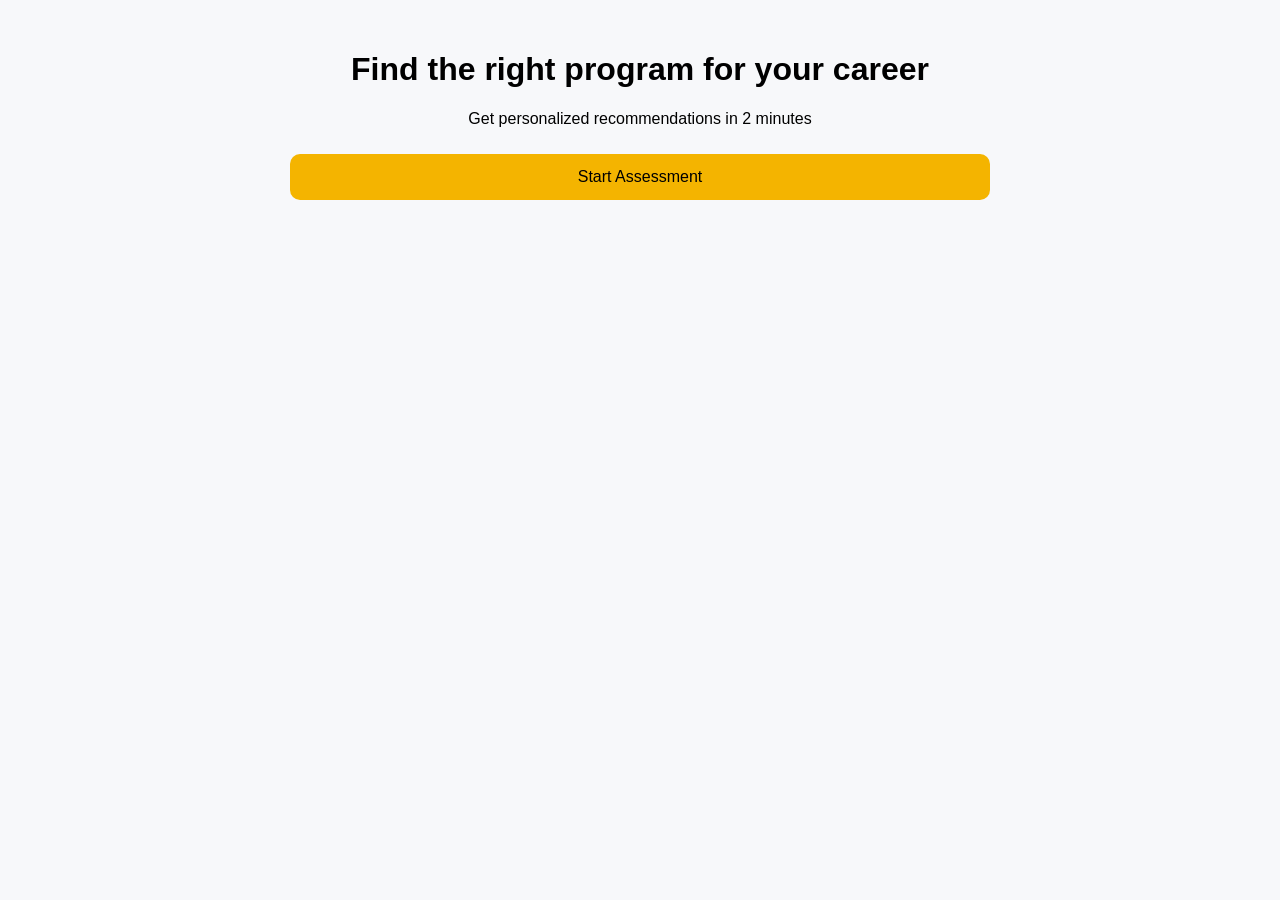
==== index.html @ 9a7ebab0 "Rename Index.HTML to index.html" ====
<!DOCTYPE html>
<html lang="en">
<head>
<meta charset="UTF-8">
<meta name="viewport" content="width=device-width, initial-scale=1.0">
<title>Career Program Recommender</title>

<style>
body { font-family: Arial; margin:0; background:#f7f8fa; }
.container { max-width:700px; margin:auto; padding:30px; }

h1,h2 { text-align:center; }

button {
    width:100%;
    padding:14px;
    margin:10px 0;
    border:none;
    border-radius:10px;
    background:#F4B400;
    cursor:pointer;
    font-size:16px;
}

input {
    width:100%;
    padding:12px;
    margin:8px 0;
    border-radius:8px;
    border:1px solid #ccc;
}

.card {
    background:white;
    padding:20px;
    margin-top:20px;
    border-radius:12px;
}

.hidden { display:none; }

.progress { height:6px; background:#ddd; margin-bottom:20px; }
.bar { height:6px; background:#F4B400; width:0%; }

.tag {
    display:inline-block;
    padding:6px 10px;
    background:#eee;
    border-radius:20px;
    margin:5px;
    font-size:12px;
}
</style>
</head>

<body>

<div class="container">

<!-- LANDING -->
<div id="landing">
<h1>Find the right program for your career</h1>
<p style="text-align:center;">Get personalized recommendations in 2 minutes</p>
<button onclick="start()">Start Assessment</button>
</div>

<!-- QUIZ -->
<div id="quiz" class="hidden">
<div class="progress"><div id="bar" class="bar"></div></div>
<h2 id="question"></h2>
<div id="options"></div>
</div>

<!-- LEAD FORM -->
<div id="lead" class="hidden">
<h2>Get Your Personalized Results</h2>
<input id="name" placeholder="Your Name">
<input id="email" placeholder="Email">
<input id="phone" placeholder="Phone">
<button onclick="showResult()">Show My Recommendations</button>
</div>

<!-- RESULT -->
<div id="result" class="hidden">
<h1>Your Career Roadmap</h1>
<div id="profile"></div>
<div id="output"></div>
</div>

</div>

<script>

const questions = [
{key:"exp", q:"Your experience?", opts:["0-3","3-7","7-12","12+"]},
{key:"role", q:"Your current role?", opts:["Individual","Manager","Senior Manager","Director+"]},
{key:"goal", q:"What do you want next?", opts:["Promotion","Switch","Leadership","AI Skills"]},
{key:"function", q:"Your background?", opts:["Finance","Tech","Marketing","Operations"]},
{key:"ai", q:"AI/Data exposure?", opts:["None","Basic","Intermediate","Advanced"]},
{key:"block", q:"Your biggest blocker?", opts:["Stuck","No leadership","Low salary","No skills","Confused"]}
];

let answers = {};
let current = 0;

function start(){
document.getElementById("landing").classList.add("hidden");
document.getElementById("quiz").classList.remove("hidden");
loadQuestion();
}

function loadQuestion(){
let q = questions[current];
document.getElementById("question").innerText = q.q;

let html="";
q.opts.forEach(opt=>{
html += `<button onclick="selectAnswer('${opt}')">${opt}</button>`;
});

document.getElementById("options").innerHTML = html;
document.getElementById("bar").style.width = ((current+1)/questions.length*100)+"%";
}

function selectAnswer(val){
answers[questions[current].key] = val;
current++;

if(current < questions.length){
loadQuestion();
} else {
document.getElementById("quiz").classList.add("hidden");
document.getElementById("lead").classList.remove("hidden");
}
}

function showResult(){

document.getElementById("lead").classList.add("hidden");
document.getElementById("result").classList.remove("hidden");

// PROFILE SUMMARY
document.getElementById("profile").innerHTML = `
<div>
<span class="tag">${answers.exp} yrs</span>
<span class="tag">${answers.function}</span>
<span class="tag">${answers.goal}</span>
</div>
`;

let programs = [];

// SCORING ENGINE

function addProgram(name, score, why, gain){
programs.push({name, score, why, gain});
}

if(answers.goal === "Leadership"){
addProgram("AI-Augmented Leadership", 90,
"You are moving into leadership roles and need AI-driven decision-making skills.",
["Leadership roles","AI strategy","CXO readiness"]);
}

if(answers.goal === "Promotion"){
addProgram("Business Analytics & AI", 85,
"You need stronger data-driven skills to accelerate your growth.",
["Analytics skills","Better decisions","Career growth"]);
}

if(answers.goal === "Switch"){
addProgram("Product Management", 88,
"You want to switch careers and product roles offer strong growth.",
["Career switch","Product skills","High growth"]);
}

if(answers.function === "Finance"){
addProgram("Finance Leadership with AI", 87,
"Combining finance with AI will unlock strategic roles.",
["Strategic finance","AI skills","Leadership"]);
}

if(answers.block === "Confused"){
addProgram("General Management", 80,
"You need broader business clarity before making your next move.",
["Business clarity","Leadership","Direction"]);
}

// DEFAULT PROGRAMS

addProgram("AI for Business Strategy", 75,
"AI strategy is becoming essential across all industries.",
["Strategic thinking","AI adoption","Leadership"]);

addProgram("Strategic Project Management", 70,
"Managing complex projects is key for career growth.",
["Project leadership","Risk management","Execution"]);

// SORT & PICK TOP 3
programs.sort((a,b)=>b.score-a.score);
programs = programs.slice(0,3);

// OUTPUT

let html="";
programs.forEach(p=>{
html += `
<div class="card">
<h3>${p.name}</h3>
<p><b>Why this fits you:</b> ${p.why}</p>
<p><b>What you gain:</b></p>
<ul>
${p.gain.map(g=>`<li>${g}</li>`).join("")}
</ul>
</div>
`;
});

document.getElementById("output").innerHTML = html;

// 👉 LOG LEAD (for now console)
console.log("Lead:", {
name:document.getElementById("name").value,
email:document.getElementById("email").value,
phone:document.getElementById("phone").value,
answers:answers,
recommendations:programs
});

}

</script>

</body>
</html>
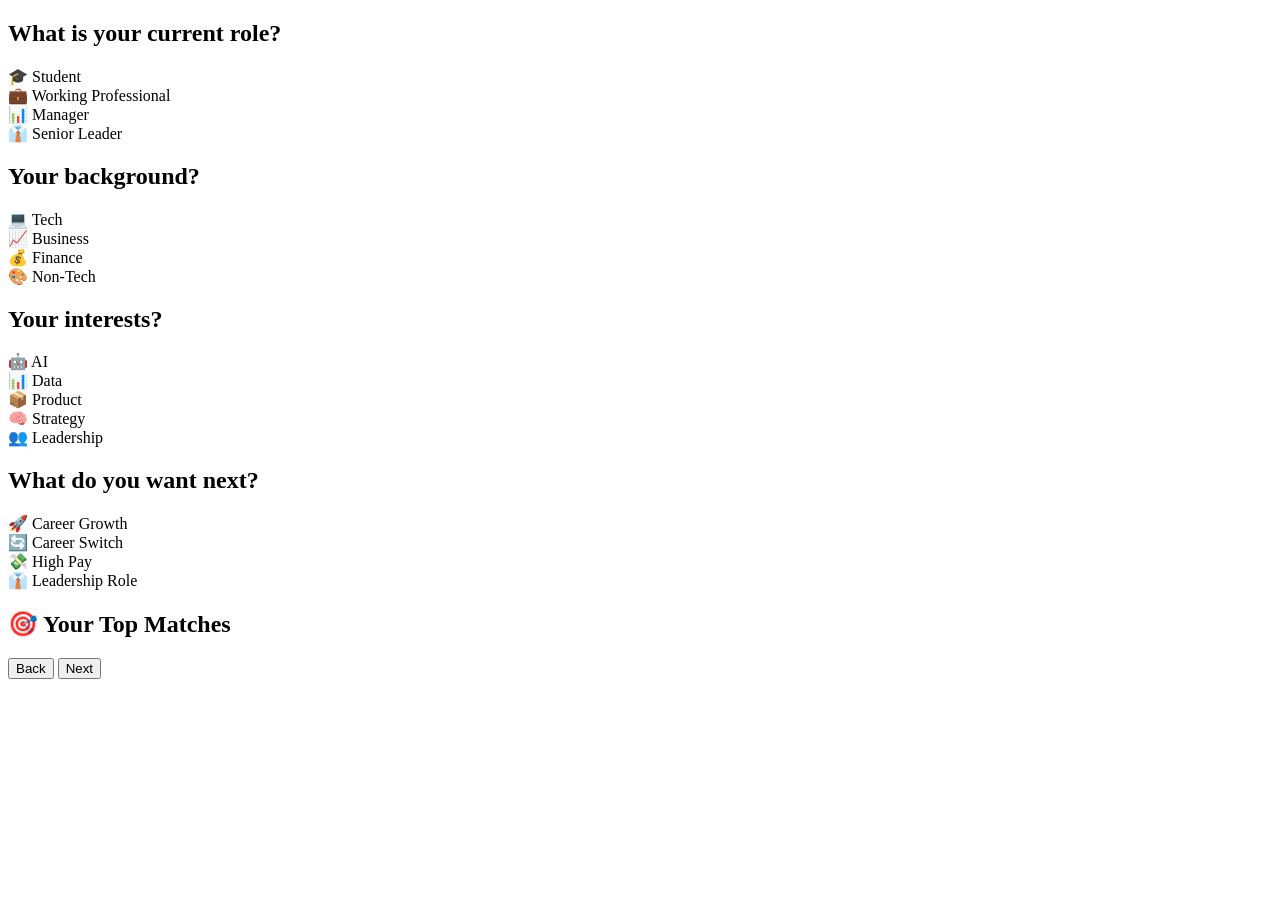
==== commit a7cffe54: "Update index.html" ====
--- a/index.html
+++ b/index.html
@@ -1,235 +1,83 @@
 <!DOCTYPE html>
 <html lang="en">
 <head>
-<meta charset="UTF-8">
-<meta name="viewport" content="width=device-width, initial-scale=1.0">
-<title>Career Program Recommender</title>
-
-<style>
-body { font-family: Arial; margin:0; background:#f7f8fa; }
-.container { max-width:700px; margin:auto; padding:30px; }
-
-h1,h2 { text-align:center; }
-
-button {
-    width:100%;
-    padding:14px;
-    margin:10px 0;
-    border:none;
-    border-radius:10px;
-    background:#F4B400;
-    cursor:pointer;
-    font-size:16px;
-}
-
-input {
-    width:100%;
-    padding:12px;
-    margin:8px 0;
-    border-radius:8px;
-    border:1px solid #ccc;
-}
-
-.card {
-    background:white;
-    padding:20px;
-    margin-top:20px;
-    border-radius:12px;
-}
-
-.hidden { display:none; }
-
-.progress { height:6px; background:#ddd; margin-bottom:20px; }
-.bar { height:6px; background:#F4B400; width:0%; }
-
-.tag {
-    display:inline-block;
-    padding:6px 10px;
-    background:#eee;
-    border-radius:20px;
-    margin:5px;
-    font-size:12px;
-}
-</style>
+  <meta charset="UTF-8">
+  <title>Career Path Recommender</title>
+  <link rel="stylesheet" href="style.css">
 </head>
-
 <body>
 
 <div class="container">
 
-<!-- LANDING -->
-<div id="landing">
-<h1>Find the right program for your career</h1>
-<p style="text-align:center;">Get personalized recommendations in 2 minutes</p>
-<button onclick="start()">Start Assessment</button>
-</div>
+  <!-- Progress -->
+  <div class="progress-bar">
+    <div id="progress"></div>
+  </div>
 
-<!-- QUIZ -->
-<div id="quiz" class="hidden">
-<div class="progress"><div id="bar" class="bar"></div></div>
-<h2 id="question"></h2>
-<div id="options"></div>
-</div>
+  <!-- Step Container -->
+  <div id="app">
 
-<!-- LEAD FORM -->
-<div id="lead" class="hidden">
-<h2>Get Your Personalized Results</h2>
-<input id="name" placeholder="Your Name">
-<input id="email" placeholder="Email">
-<input id="phone" placeholder="Phone">
-<button onclick="showResult()">Show My Recommendations</button>
-</div>
+    <!-- Step 1 -->
+    <div class="step active">
+      <h2>What is your current role?</h2>
+      <div class="grid">
+        <div class="card" onclick="select(this,'student')">🎓 Student</div>
+        <div class="card" onclick="select(this,'working')">💼 Working Professional</div>
+        <div class="card" onclick="select(this,'manager')">📊 Manager</div>
+        <div class="card" onclick="select(this,'leader')">👔 Senior Leader</div>
+      </div>
+    </div>
 
-<!-- RESULT -->
-<div id="result" class="hidden">
-<h1>Your Career Roadmap</h1>
-<div id="profile"></div>
-<div id="output"></div>
-</div>
+    <!-- Step 2 -->
+    <div class="step">
+      <h2>Your background?</h2>
+      <div class="grid">
+        <div class="card" onclick="select(this,'tech')">💻 Tech</div>
+        <div class="card" onclick="select(this,'business')">📈 Business</div>
+        <div class="card" onclick="select(this,'finance')">💰 Finance</div>
+        <div class="card" onclick="select(this,'nontech')">🎨 Non-Tech</div>
+      </div>
+    </div>
+
+    <!-- Step 3 -->
+    <div class="step">
+      <h2>Your interests?</h2>
+      <div class="grid">
+        <div class="card" onclick="select(this,'ai')">🤖 AI</div>
+        <div class="card" onclick="select(this,'data')">📊 Data</div>
+        <div class="card" onclick="select(this,'product')">📦 Product</div>
+        <div class="card" onclick="select(this,'strategy')">🧠 Strategy</div>
+        <div class="card" onclick="select(this,'leadership')">👥 Leadership</div>
+      </div>
+    </div>
+
+    <!-- Step 4 -->
+    <div class="step">
+      <h2>What do you want next?</h2>
+      <div class="grid">
+        <div class="card" onclick="select(this,'growth')">🚀 Career Growth</div>
+        <div class="card" onclick="select(this,'switch')">🔄 Career Switch</div>
+        <div class="card" onclick="select(this,'highpay')">💸 High Pay</div>
+        <div class="card" onclick="select(this,'lead')">👔 Leadership Role</div>
+      </div>
+    </div>
+
+    <!-- Result -->
+    <div class="step" id="resultStep">
+      <h2>🎯 Your Top Matches</h2>
+      <div id="results"></div>
+    </div>
+
+  </div>
+
+  <!-- Navigation -->
+  <div class="nav">
+    <button onclick="prevStep()">Back</button>
+    <button onclick="nextStep()">Next</button>
+  </div>
 
 </div>
 
-<script>
-
-const questions = [
-{key:"exp", q:"Your experience?", opts:["0-3","3-7","7-12","12+"]},
-{key:"role", q:"Your current role?", opts:["Individual","Manager","Senior Manager","Director+"]},
-{key:"goal", q:"What do you want next?", opts:["Promotion","Switch","Leadership","AI Skills"]},
-{key:"function", q:"Your background?", opts:["Finance","Tech","Marketing","Operations"]},
-{key:"ai", q:"AI/Data exposure?", opts:["None","Basic","Intermediate","Advanced"]},
-{key:"block", q:"Your biggest blocker?", opts:["Stuck","No leadership","Low salary","No skills","Confused"]}
-];
-
-let answers = {};
-let current = 0;
-
-function start(){
-document.getElementById("landing").classList.add("hidden");
-document.getElementById("quiz").classList.remove("hidden");
-loadQuestion();
-}
-
-function loadQuestion(){
-let q = questions[current];
-document.getElementById("question").innerText = q.q;
-
-let html="";
-q.opts.forEach(opt=>{
-html += `<button onclick="selectAnswer('${opt}')">${opt}</button>`;
-});
-
-document.getElementById("options").innerHTML = html;
-document.getElementById("bar").style.width = ((current+1)/questions.length*100)+"%";
-}
-
-function selectAnswer(val){
-answers[questions[current].key] = val;
-current++;
-
-if(current < questions.length){
-loadQuestion();
-} else {
-document.getElementById("quiz").classList.add("hidden");
-document.getElementById("lead").classList.remove("hidden");
-}
-}
-
-function showResult(){
-
-document.getElementById("lead").classList.add("hidden");
-document.getElementById("result").classList.remove("hidden");
-
-// PROFILE SUMMARY
-document.getElementById("profile").innerHTML = `
-<div>
-<span class="tag">${answers.exp} yrs</span>
-<span class="tag">${answers.function}</span>
-<span class="tag">${answers.goal}</span>
-</div>
-`;
-
-let programs = [];
-
-// SCORING ENGINE
-
-function addProgram(name, score, why, gain){
-programs.push({name, score, why, gain});
-}
-
-if(answers.goal === "Leadership"){
-addProgram("AI-Augmented Leadership", 90,
-"You are moving into leadership roles and need AI-driven decision-making skills.",
-["Leadership roles","AI strategy","CXO readiness"]);
-}
-
-if(answers.goal === "Promotion"){
-addProgram("Business Analytics & AI", 85,
-"You need stronger data-driven skills to accelerate your growth.",
-["Analytics skills","Better decisions","Career growth"]);
-}
-
-if(answers.goal === "Switch"){
-addProgram("Product Management", 88,
-"You want to switch careers and product roles offer strong growth.",
-["Career switch","Product skills","High growth"]);
-}
-
-if(answers.function === "Finance"){
-addProgram("Finance Leadership with AI", 87,
-"Combining finance with AI will unlock strategic roles.",
-["Strategic finance","AI skills","Leadership"]);
-}
-
-if(answers.block === "Confused"){
-addProgram("General Management", 80,
-"You need broader business clarity before making your next move.",
-["Business clarity","Leadership","Direction"]);
-}
-
-// DEFAULT PROGRAMS
-
-addProgram("AI for Business Strategy", 75,
-"AI strategy is becoming essential across all industries.",
-["Strategic thinking","AI adoption","Leadership"]);
-
-addProgram("Strategic Project Management", 70,
-"Managing complex projects is key for career growth.",
-["Project leadership","Risk management","Execution"]);
-
-// SORT & PICK TOP 3
-programs.sort((a,b)=>b.score-a.score);
-programs = programs.slice(0,3);
-
-// OUTPUT
-
-let html="";
-programs.forEach(p=>{
-html += `
-<div class="card">
-<h3>${p.name}</h3>
-<p><b>Why this fits you:</b> ${p.why}</p>
-<p><b>What you gain:</b></p>
-<ul>
-${p.gain.map(g=>`<li>${g}</li>`).join("")}
-</ul>
-</div>
-`;
-});
-
-document.getElementById("output").innerHTML = html;
-
-// 👉 LOG LEAD (for now console)
-console.log("Lead:", {
-name:document.getElementById("name").value,
-email:document.getElementById("email").value,
-phone:document.getElementById("phone").value,
-answers:answers,
-recommendations:programs
-});
-
-}
-
-</script>
-
+<script src="script.js"></script>
 </body>
 </html>
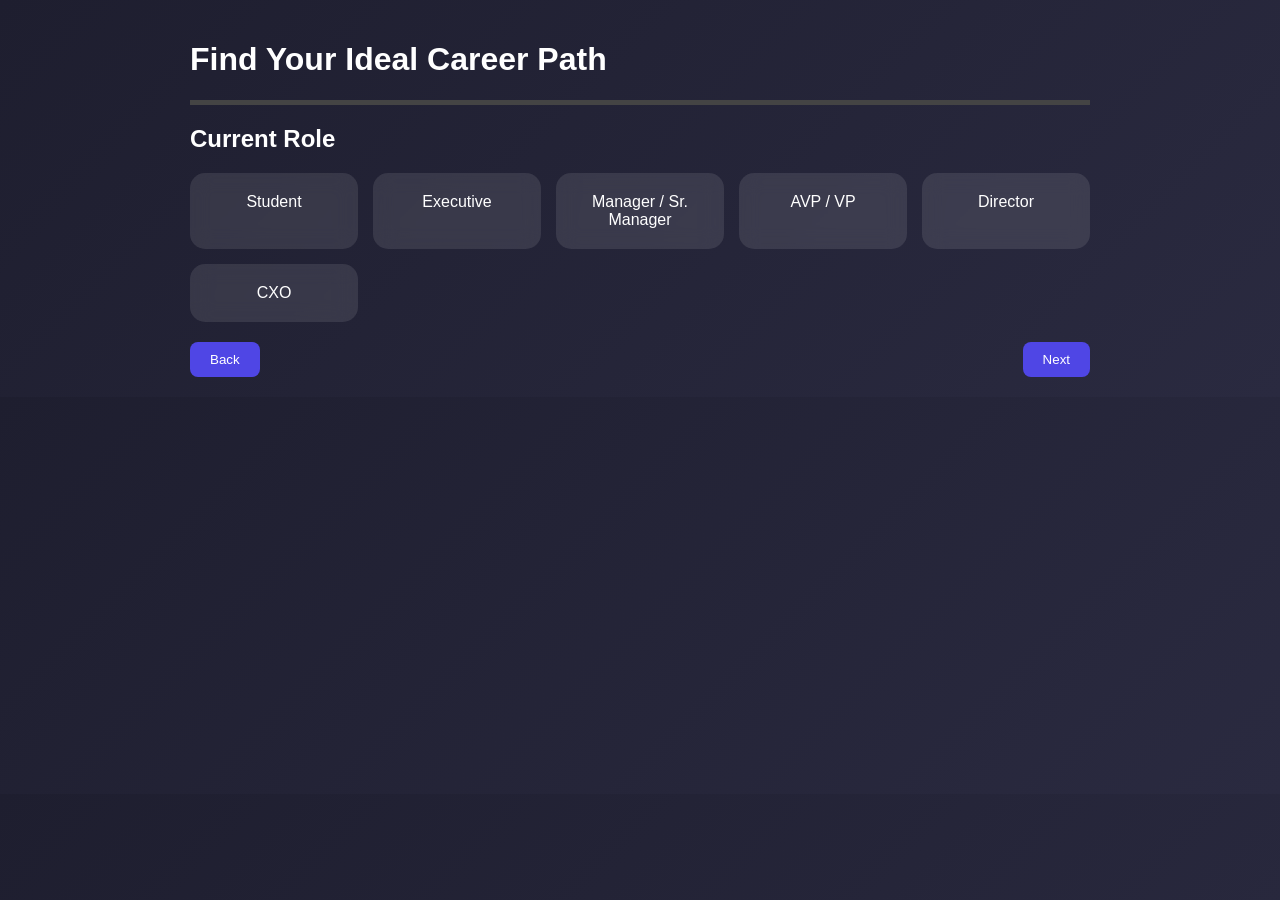
==== commit a00e1963: "Update index.html" ====
--- a/index.html
+++ b/index.html
@@ -1,80 +1,104 @@
 <!DOCTYPE html>
 <html lang="en">
 <head>
-  <meta charset="UTF-8">
-  <title>Career Path Recommender</title>
-  <link rel="stylesheet" href="style.css">
+<meta charset="UTF-8">
+<title>Career Path Recommender</title>
+<link rel="stylesheet" href="style.css">
 </head>
+
 <body>
 
 <div class="container">
 
-  <!-- Progress -->
-  <div class="progress-bar">
-    <div id="progress"></div>
-  </div>
+<h1>Find Your Ideal Career Path</h1>
 
-  <!-- Step Container -->
-  <div id="app">
+<div class="progress-bar"><div id="progress"></div></div>
 
-    <!-- Step 1 -->
-    <div class="step active">
-      <h2>What is your current role?</h2>
-      <div class="grid">
-        <div class="card" onclick="select(this,'student')">🎓 Student</div>
-        <div class="card" onclick="select(this,'working')">💼 Working Professional</div>
-        <div class="card" onclick="select(this,'manager')">📊 Manager</div>
-        <div class="card" onclick="select(this,'leader')">👔 Senior Leader</div>
-      </div>
-    </div>
+<div id="app">
 
-    <!-- Step 2 -->
-    <div class="step">
-      <h2>Your background?</h2>
-      <div class="grid">
-        <div class="card" onclick="select(this,'tech')">💻 Tech</div>
-        <div class="card" onclick="select(this,'business')">📈 Business</div>
-        <div class="card" onclick="select(this,'finance')">💰 Finance</div>
-        <div class="card" onclick="select(this,'nontech')">🎨 Non-Tech</div>
-      </div>
-    </div>
+<!-- STEP 1 -->
+<div class="step active">
+<h2>Current Role</h2>
+<div class="grid">
+<div class="card" onclick="select(this,'student')">Student</div>
+<div class="card" onclick="select(this,'executive')">Executive</div>
+<div class="card" onclick="select(this,'manager')">Manager / Sr. Manager</div>
+<div class="card" onclick="select(this,'vp')">AVP / VP</div>
+<div class="card" onclick="select(this,'director')">Director</div>
+<div class="card" onclick="select(this,'cxo')">CXO</div>
+</div>
+</div>
 
-    <!-- Step 3 -->
-    <div class="step">
-      <h2>Your interests?</h2>
-      <div class="grid">
-        <div class="card" onclick="select(this,'ai')">🤖 AI</div>
-        <div class="card" onclick="select(this,'data')">📊 Data</div>
-        <div class="card" onclick="select(this,'product')">📦 Product</div>
-        <div class="card" onclick="select(this,'strategy')">🧠 Strategy</div>
-        <div class="card" onclick="select(this,'leadership')">👥 Leadership</div>
-      </div>
-    </div>
+<!-- STEP 2 -->
+<div class="step">
+<h2>Background</h2>
+<div class="grid">
+<div class="card" onclick="select(this,'tech')">Tech</div>
+<div class="card" onclick="select(this,'nontech')">Non-Tech</div>
+<div class="card" onclick="select(this,'hr')">HR</div>
+<div class="card" onclick="select(this,'finance')">Finance</div>
+<div class="card" onclick="select(this,'marketing')">Marketing</div>
+<div class="card" onclick="select(this,'operations')">Operations</div>
+<div class="card" onclick="select(this,'sales')">Sales</div>
+<div class="card" onclick="select(this,'other')">Others</div>
+</div>
+</div>
 
-    <!-- Step 4 -->
-    <div class="step">
-      <h2>What do you want next?</h2>
-      <div class="grid">
-        <div class="card" onclick="select(this,'growth')">🚀 Career Growth</div>
-        <div class="card" onclick="select(this,'switch')">🔄 Career Switch</div>
-        <div class="card" onclick="select(this,'highpay')">💸 High Pay</div>
-        <div class="card" onclick="select(this,'lead')">👔 Leadership Role</div>
-      </div>
-    </div>
+<!-- STEP 3 -->
+<div class="step">
+<h2>Experience</h2>
+<div class="grid">
+<div class="card" onclick="select(this,'0')">0</div>
+<div class="card" onclick="select(this,'1-2')">1–2</div>
+<div class="card" onclick="select(this,'3-5')">3–5</div>
+<div class="card" onclick="select(this,'5-7')">5–7</div>
+<div class="card" onclick="select(this,'8-10')">8–10</div>
+<div class="card" onclick="select(this,'10-12')">10–12</div>
+<div class="card" onclick="select(this,'13-15')">13–15</div>
+<div class="card" onclick="select(this,'15+')">15+</div>
+</div>
+</div>
 
-    <!-- Result -->
-    <div class="step" id="resultStep">
-      <h2>🎯 Your Top Matches</h2>
-      <div id="results"></div>
-    </div>
+<!-- STEP 4 -->
+<div class="step">
+<h2>Interests</h2>
+<div class="grid">
+<div class="card" onclick="select(this,'ai')">AI</div>
+<div class="card" onclick="select(this,'strategy')">Business Strategy</div>
+<div class="card" onclick="select(this,'ic')">IC Design</div>
+<div class="card" onclick="select(this,'finance_int')">Finance</div>
+<div class="card" onclick="select(this,'cxo_int')">Leadership/CXO</div>
+<div class="card" onclick="select(this,'product_dev')">Product Development</div>
+<div class="card" onclick="select(this,'product_mgmt')">Product Management</div>
+<div class="card" onclick="select(this,'project')">Project Management</div>
+</div>
+</div>
 
-  </div>
+<!-- STEP 5 -->
+<div class="step">
+<h2>What do you want next?</h2>
+<div class="grid">
+<div class="card" onclick="select(this,'growth')">Career Growth</div>
+<div class="card" onclick="select(this,'switch')">Career Switch</div>
+<div class="card" onclick="select(this,'highpay')">High Pay</div>
+<div class="card" onclick="select(this,'lead')">Leadership Role</div>
+<div class="card" onclick="select(this,'global')">Global Opportunities</div>
+<div class="card" onclick="select(this,'entrepreneur')">Entrepreneurship</div>
+</div>
+</div>
 
-  <!-- Navigation -->
-  <div class="nav">
-    <button onclick="prevStep()">Back</button>
-    <button onclick="nextStep()">Next</button>
-  </div>
+<!-- RESULT -->
+<div class="step">
+<h2>Top Recommendations</h2>
+<div id="results"></div>
+</div>
+
+</div>
+
+<div class="nav">
+<button onclick="prevStep()">Back</button>
+<button onclick="nextStep()">Next</button>
+</div>
 
 </div>
 
--- a/style.css
+++ b/style.css
@@ -0,0 +1,78 @@
+body {
+  font-family: 'Segoe UI', sans-serif;
+  background: linear-gradient(135deg, #1e1e2f, #2a2a40);
+  color: white;
+  margin: 0;
+}
+
+.container {
+  max-width: 900px;
+  margin: auto;
+  padding: 20px;
+}
+
+.step {
+  display: none;
+  animation: fade 0.5s ease;
+}
+
+.step.active {
+  display: block;
+}
+
+@keyframes fade {
+  from {opacity:0; transform: translateY(20px);}
+  to {opacity:1; transform: translateY(0);}
+}
+
+.grid {
+  display: grid;
+  grid-template-columns: repeat(auto-fit, minmax(150px,1fr));
+  gap: 15px;
+  margin-top: 20px;
+}
+
+.card {
+  padding: 20px;
+  border-radius: 15px;
+  backdrop-filter: blur(10px);
+  background: rgba(255,255,255,0.1);
+  text-align: center;
+  cursor: pointer;
+  transition: 0.3s;
+}
+
+.card:hover {
+  transform: scale(1.05);
+}
+
+.card.selected {
+  background: #4f46e5;
+}
+
+.nav {
+  margin-top: 20px;
+  display: flex;
+  justify-content: space-between;
+}
+
+button {
+  padding: 10px 20px;
+  border: none;
+  border-radius: 8px;
+  background: #4f46e5;
+  color: white;
+  cursor: pointer;
+}
+
+.progress-bar {
+  height: 5px;
+  background: #444;
+  margin-bottom: 20px;
+}
+
+#progress {
+  height: 5px;
+  width: 0%;
+  background: #4f46e5;
+}
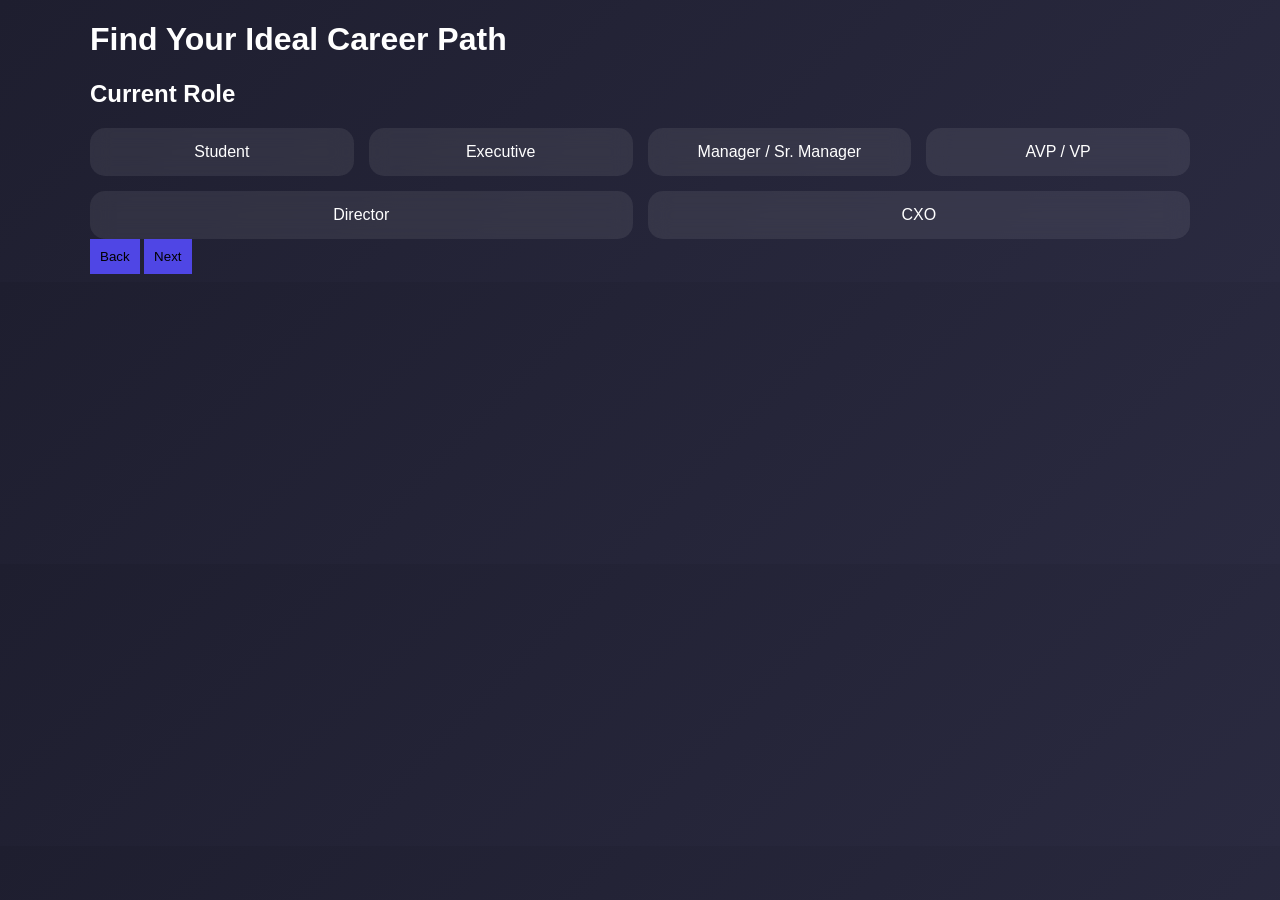
==== commit 1b397f39: "Update index.html" ====
--- a/index.html
+++ b/index.html
@@ -12,7 +12,9 @@
 
 <h1>Find Your Ideal Career Path</h1>
 
-<div class="progress-bar"><div id="progress"></div></div>
+<div class="progress-bar">
+  <div id="progress"></div>
+</div>
 
 <div id="app">
 
@@ -103,5 +105,6 @@
 </div>
 
 <script src="script.js"></script>
+
 </body>
 </html>
--- a/style.css
+++ b/style.css
@@ -1,78 +1,51 @@
 body {
-  font-family: 'Segoe UI', sans-serif;
-  background: linear-gradient(135deg, #1e1e2f, #2a2a40);
+  background: linear-gradient(135deg,#1e1e2f,#2a2a40);
+  font-family: sans-serif;
   color: white;
-  margin: 0;
 }
 
 .container {
-  max-width: 900px;
+  max-width: 1100px;
   margin: auto;
-  padding: 20px;
-}
-
-.step {
-  display: none;
-  animation: fade 0.5s ease;
-}
-
-.step.active {
-  display: block;
-}
-
-@keyframes fade {
-  from {opacity:0; transform: translateY(20px);}
-  to {opacity:1; transform: translateY(0);}
 }
 
 .grid {
-  display: grid;
-  grid-template-columns: repeat(auto-fit, minmax(150px,1fr));
+  display: flex;
+  flex-wrap: wrap;
   gap: 15px;
-  margin-top: 20px;
 }
 
 .card {
-  padding: 20px;
+  flex: 1 1 200px;
+  padding: 15px;
   border-radius: 15px;
+  background: rgba(255,255,255,0.08);
   backdrop-filter: blur(10px);
-  background: rgba(255,255,255,0.1);
-  text-align: center;
   cursor: pointer;
   transition: 0.3s;
+  text-align: center;
 }
 
 .card:hover {
-  transform: scale(1.05);
+  transform: translateY(-5px);
 }
 
 .card.selected {
-  background: #4f46e5;
+  background: linear-gradient(135deg,#4f46e5,#7c3aed);
 }
 
-.nav {
-  margin-top: 20px;
-  display: flex;
-  justify-content: space-between;
+.step { display:none; }
+.step.active { display:block; }
+
+button {
+  padding: 10px;
+  background:#4f46e5;
+  border:none;
 }
 
-button {
-  padding: 10px 20px;
-  border: none;
-  border-radius: 8px;
-  background: #4f46e5;
-  color: white;
-  cursor: pointer;
+.result-card {
+  margin-top:20px;
+  padding:20px;
+  background:rgba(255,255,255,0.1);
+  border-radius:15px;
 }
-
-.progress-bar {
-  height: 5px;
-  background: #444;
-  margin-bottom: 20px;
-}
-
-#progress {
-  height: 5px;
-  width: 0%;
-  background: #4f46e5;
-}
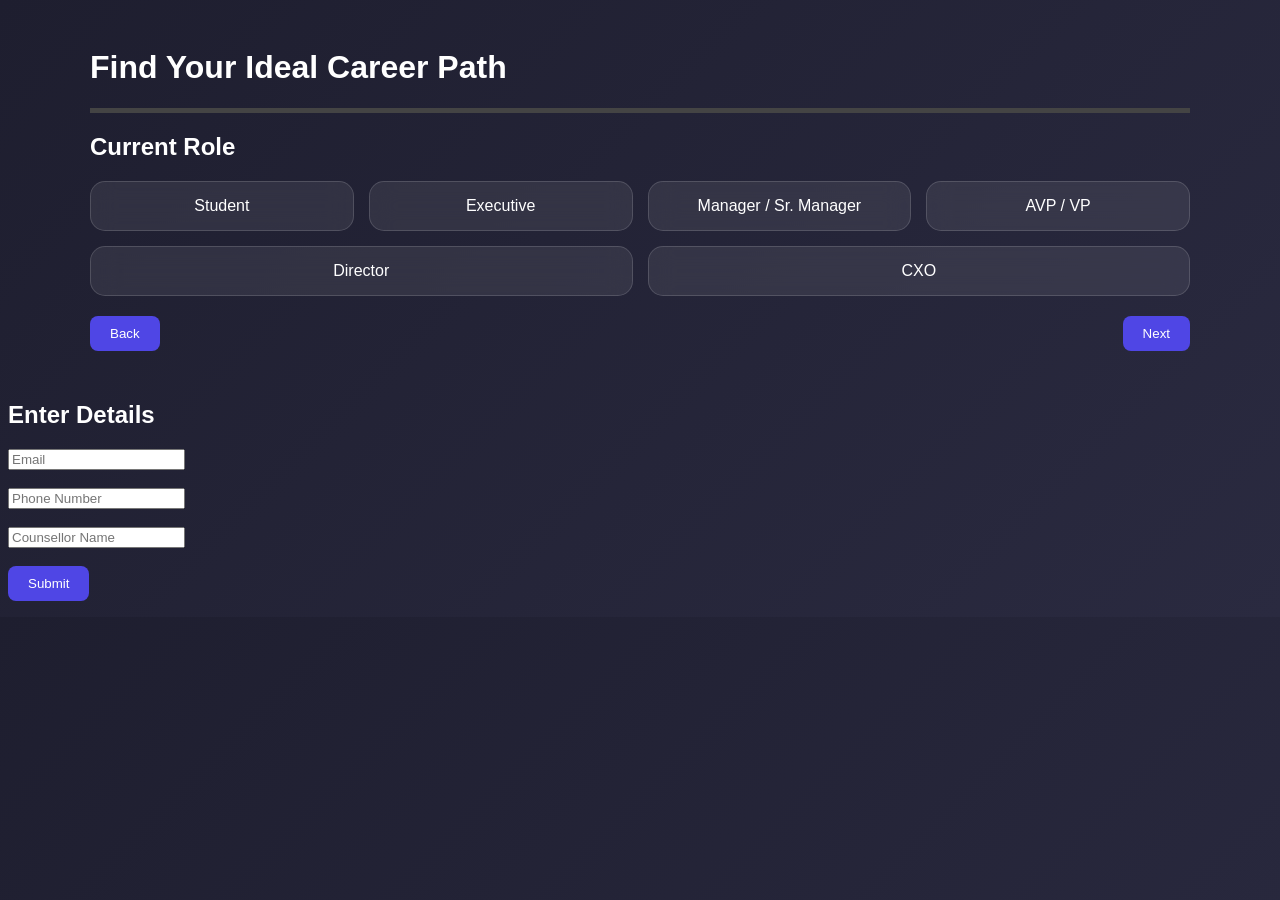
==== commit 6e8abe1e: "Update index.html" ====
--- a/index.html
+++ b/index.html
@@ -106,5 +106,16 @@
 
 <script src="script.js"></script>
 
+  <div id="lead-form" style="margin-top:30px;">
+  <h2>Enter Details</h2>
+
+  <input type="email" id="email" placeholder="Email" required><br><br>
+  <input type="text" id="phone" placeholder="Phone Number" required><br><br>
+  <input type="text" id="counsellor" placeholder="Counsellor Name" required><br><br>
+
+  <button onclick="submitData()">Submit</button>
+
+  <p id="status"></p>
+</div>
 </body>
 </html>
--- a/style.css
+++ b/style.css
@@ -1,51 +1,145 @@
+
+/* BASE */
 body {
   background: linear-gradient(135deg,#1e1e2f,#2a2a40);
-  font-family: sans-serif;
+  font-family: 'Segoe UI', sans-serif;
   color: white;
 }
 
 .container {
   max-width: 1100px;
   margin: auto;
+  padding: 20px;
 }
 
+/* STEP ANIMATION */
+.step {
+  display: none;
+  animation: fadeSlide 0.5s ease;
+}
+
+.step.active {
+  display: block;
+}
+
+@keyframes fadeSlide {
+  from { opacity:0; transform: translateY(20px); }
+  to { opacity:1; transform: translateY(0); }
+}
+
+/* GRID */
 .grid {
   display: flex;
   flex-wrap: wrap;
   gap: 15px;
 }
 
+/* CARDS */
 .card {
   flex: 1 1 200px;
   padding: 15px;
   border-radius: 15px;
   background: rgba(255,255,255,0.08);
-  backdrop-filter: blur(10px);
+  backdrop-filter: blur(12px);
+  border: 1px solid rgba(255,255,255,0.15);
   cursor: pointer;
   transition: 0.3s;
   text-align: center;
 }
 
 .card:hover {
-  transform: translateY(-5px);
+  transform: translateY(-6px) scale(1.02);
+  box-shadow: 0 10px 30px rgba(0,0,0,0.3);
+}
+
+.card:active {
+  transform: scale(0.95);
 }
 
 .card.selected {
   background: linear-gradient(135deg,#4f46e5,#7c3aed);
 }
 
-.step { display:none; }
-.step.active { display:block; }
-
+/* BUTTONS */
 button {
-  padding: 10px;
+  padding: 10px 20px;
+  border-radius: 8px;
+  border: none;
   background:#4f46e5;
-  border:none;
+  color: white;
+  cursor: pointer;
 }
 
+.nav {
+  margin-top: 20px;
+  display: flex;
+  justify-content: space-between;
+}
+
+/* RESULT CARD */
 .result-card {
-  margin-top:20px;
-  padding:20px;
-  background:rgba(255,255,255,0.1);
-  border-radius:15px;
+  margin-top: 25px;
+  padding: 25px;
+  border-radius: 18px;
+  background: rgba(255,255,255,0.08);
+  backdrop-filter: blur(12px);
+  border: 1px solid rgba(255,255,255,0.15);
+  animation: fadeSlide 0.6s ease;
 }
+
+/* BADGE */
+.badge {
+  display: inline-block;
+  background: #22c55e;
+  color: black;
+  padding: 5px 10px;
+  border-radius: 10px;
+  font-size: 12px;
+  margin-bottom: 10px;
+}
+
+/* PROGRESS BAR */
+.progress-container {
+  margin: 10px 0 20px;
+}
+
+.progress-bar-inner {
+  height: 10px;
+  border-radius: 10px;
+  background: #444;
+  overflow: hidden;
+}
+
+.progress-fill {
+  height: 10px;
+  background: linear-gradient(90deg,#4f46e5,#22c55e);
+  width: 0%;
+  transition: width 0.8s ease;
+}
+
+/* TEXT */
+h3 {
+  margin-bottom: 5px;
+}
+
+h4 {
+  margin-top: 15px;
+  color: #c7d2fe;
+}
+
+ul {
+  padding-left: 18px;
+}
+
+/* TOP PROGRESS BAR */
+.progress-bar {
+  height: 5px;
+  background: #444;
+  margin-bottom: 20px;
+}
+
+#progress {
+  height: 5px;
+  width: 0%;
+  background: #4f46e5;
+}
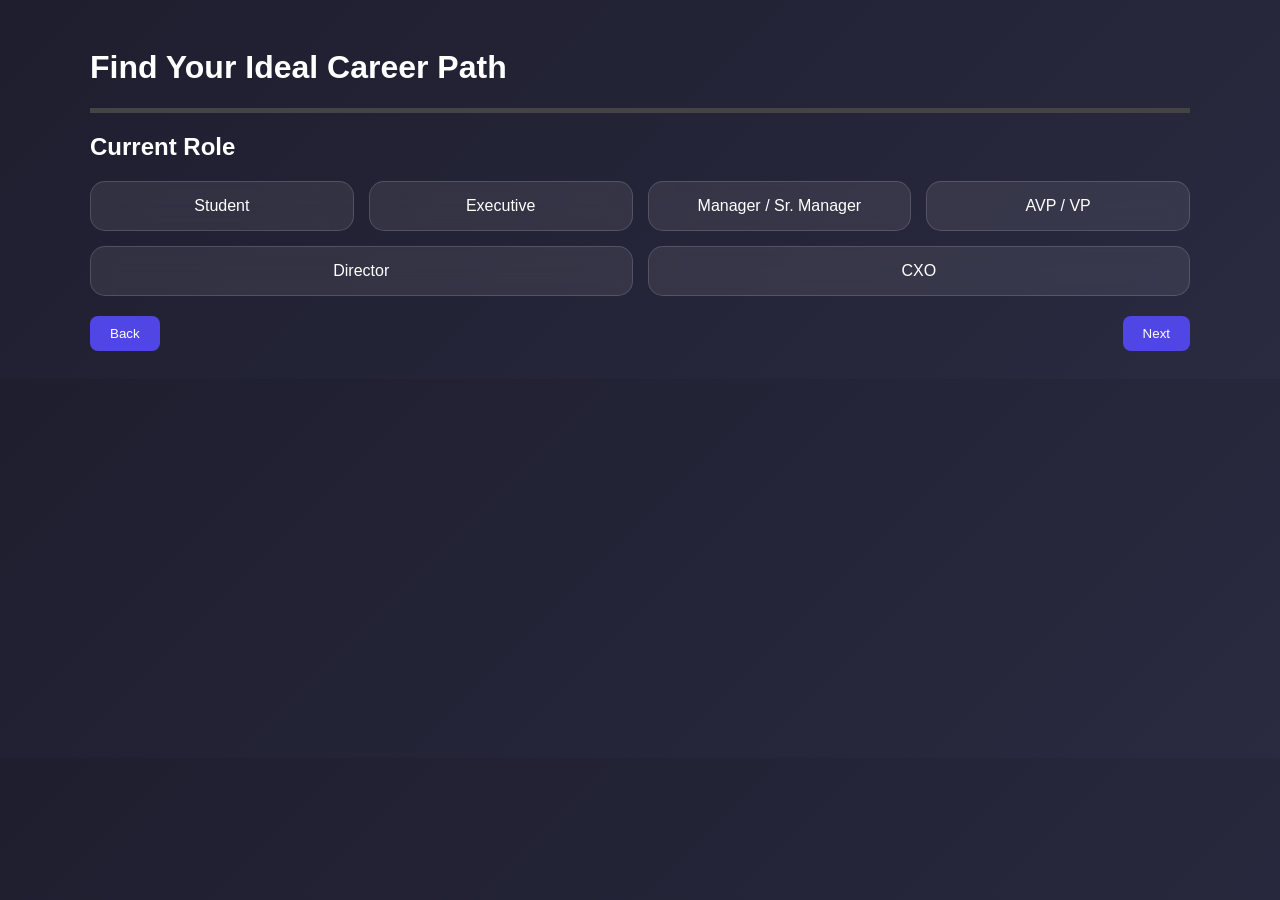
==== commit b09e50fe: "Update index.html" ====
--- a/index.html
+++ b/index.html
@@ -106,16 +106,5 @@
 
 <script src="script.js"></script>
 
-  <div id="lead-form" style="margin-top:30px;">
-  <h2>Enter Details</h2>
-
-  <input type="email" id="email" placeholder="Email" required><br><br>
-  <input type="text" id="phone" placeholder="Phone Number" required><br><br>
-  <input type="text" id="counsellor" placeholder="Counsellor Name" required><br><br>
-
-  <button onclick="submitData()">Submit</button>
-
-  <p id="status"></p>
-</div>
 </body>
 </html>
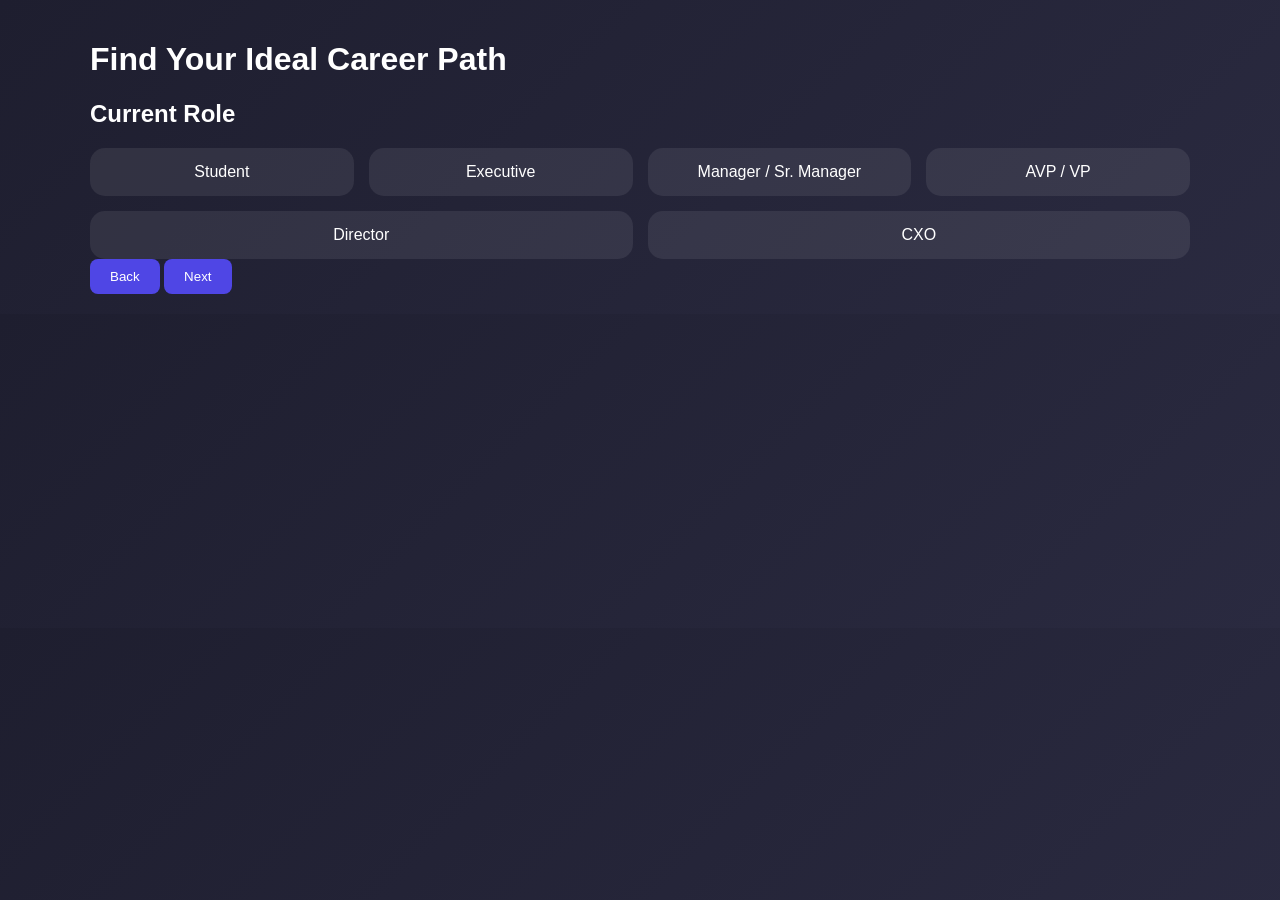
==== commit d0c8dd66: "Update index.html" ====
--- a/index.html
+++ b/index.html
@@ -65,12 +65,11 @@
 <div class="step">
 <h2>Interests</h2>
 <div class="grid">
-<div class="card" onclick="select(this,'ai')">AI</div>
+<div class="card" onclick="select(this,'ai')">AI & Emerging Tech</div>
 <div class="card" onclick="select(this,'strategy')">Business Strategy</div>
 <div class="card" onclick="select(this,'ic')">IC Design</div>
 <div class="card" onclick="select(this,'finance_int')">Finance</div>
-<div class="card" onclick="select(this,'cxo_int')">Leadership/CXO</div>
-<div class="card" onclick="select(this,'product_dev')">Product Development</div>
+<div class="card" onclick="select(this,'cxo_int')">Leadership / CXO</div>
 <div class="card" onclick="select(this,'product_mgmt')">Product Management</div>
 <div class="card" onclick="select(this,'project')">Project Management</div>
 </div>
@@ -80,18 +79,19 @@
 <div class="step">
 <h2>What do you want next?</h2>
 <div class="grid">
-<div class="card" onclick="select(this,'growth')">Career Growth</div>
-<div class="card" onclick="select(this,'switch')">Career Switch</div>
-<div class="card" onclick="select(this,'highpay')">High Pay</div>
-<div class="card" onclick="select(this,'lead')">Leadership Role</div>
-<div class="card" onclick="select(this,'global')">Global Opportunities</div>
-<div class="card" onclick="select(this,'entrepreneur')">Entrepreneurship</div>
+<div class="card" onclick="select(this,'growth')">Grow in Current Role</div>
+<div class="card" onclick="select(this,'switch')">Switch Career</div>
+<div class="card" onclick="select(this,'lead')">Move into Leadership</div>
 </div>
 </div>
 
 <!-- RESULT -->
 <div class="step">
 <h2>Top Recommendations</h2>
+
+<!-- Optional consultant-style summary -->
+<p id="userSummary"></p>
+
 <div id="results"></div>
 </div>
 
--- a/style.css
+++ b/style.css
@@ -1,9 +1,8 @@
-
-/* BASE */
 body {
   background: linear-gradient(135deg,#1e1e2f,#2a2a40);
   font-family: 'Segoe UI', sans-serif;
   color: white;
+  margin: 0;
 }
 
 .container {
@@ -12,134 +11,55 @@
   padding: 20px;
 }
 
-/* STEP ANIMATION */
-.step {
-  display: none;
-  animation: fadeSlide 0.5s ease;
+.step { display:none; }
+.step.active { display:block; }
+
+.grid {
+  display:flex;
+  flex-wrap:wrap;
+  gap:15px;
 }
 
-.step.active {
-  display: block;
-}
-
-@keyframes fadeSlide {
-  from { opacity:0; transform: translateY(20px); }
-  to { opacity:1; transform: translateY(0); }
-}
-
-/* GRID */
-.grid {
-  display: flex;
-  flex-wrap: wrap;
-  gap: 15px;
-}
-
-/* CARDS */
 .card {
-  flex: 1 1 200px;
-  padding: 15px;
-  border-radius: 15px;
-  background: rgba(255,255,255,0.08);
-  backdrop-filter: blur(12px);
-  border: 1px solid rgba(255,255,255,0.15);
-  cursor: pointer;
-  transition: 0.3s;
-  text-align: center;
-}
-
-.card:hover {
-  transform: translateY(-6px) scale(1.02);
-  box-shadow: 0 10px 30px rgba(0,0,0,0.3);
-}
-
-.card:active {
-  transform: scale(0.95);
+  flex:1 1 200px;
+  padding:15px;
+  border-radius:15px;
+  background:rgba(255,255,255,0.08);
+  cursor:pointer;
+  text-align:center;
 }
 
 .card.selected {
-  background: linear-gradient(135deg,#4f46e5,#7c3aed);
+  background:linear-gradient(135deg,#4f46e5,#7c3aed);
 }
 
-/* BUTTONS */
 button {
-  padding: 10px 20px;
-  border-radius: 8px;
-  border: none;
+  padding:10px 20px;
   background:#4f46e5;
-  color: white;
-  cursor: pointer;
+  border:none;
+  border-radius:8px;
+  color:white;
+  cursor:pointer;
 }
 
-.nav {
-  margin-top: 20px;
-  display: flex;
-  justify-content: space-between;
+.result-card {
+  margin-top:20px;
+  padding:20px;
+  background:rgba(255,255,255,0.08);
+  border-radius:15px;
 }
 
-/* RESULT CARD */
-.result-card {
-  margin-top: 25px;
-  padding: 25px;
-  border-radius: 18px;
-  background: rgba(255,255,255,0.08);
-  backdrop-filter: blur(12px);
-  border: 1px solid rgba(255,255,255,0.15);
-  animation: fadeSlide 0.6s ease;
+/* FORM FIX */
+.form-card input,
+.form-card select {
+  width:100%;
+  padding:12px;
+  margin-top:10px;
+  border-radius:8px;
+  border:none;
 }
 
-/* BADGE */
-.badge {
-  display: inline-block;
-  background: #22c55e;
-  color: black;
-  padding: 5px 10px;
-  border-radius: 10px;
-  font-size: 12px;
-  margin-bottom: 10px;
+.form-card button {
+  margin-top:15px;
+  width:100%;
 }
-
-/* PROGRESS BAR */
-.progress-container {
-  margin: 10px 0 20px;
-}
-
-.progress-bar-inner {
-  height: 10px;
-  border-radius: 10px;
-  background: #444;
-  overflow: hidden;
-}
-
-.progress-fill {
-  height: 10px;
-  background: linear-gradient(90deg,#4f46e5,#22c55e);
-  width: 0%;
-  transition: width 0.8s ease;
-}
-
-/* TEXT */
-h3 {
-  margin-bottom: 5px;
-}
-
-h4 {
-  margin-top: 15px;
-  color: #c7d2fe;
-}
-
-ul {
-  padding-left: 18px;
-}
-
-/* TOP PROGRESS BAR */
-.progress-bar {
-  height: 5px;
-  background: #444;
-  margin-bottom: 20px;
-}
-
-#progress {
-  height: 5px;
-  width: 0%;
-  background: #4f46e5;
-}
